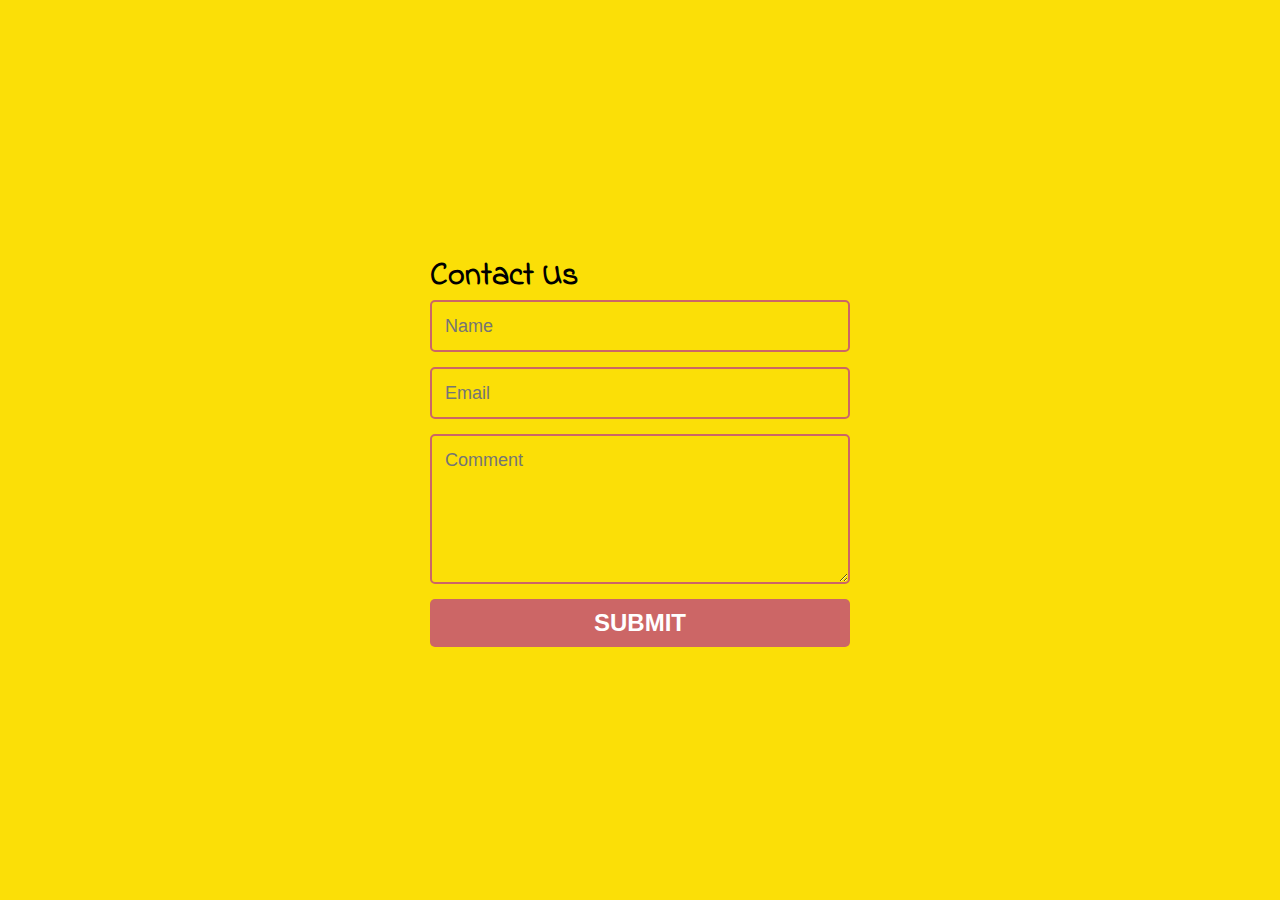
==== contact.html @ 7c8321bd "feat: add 'contact' new html and style (freefrontend.com)" ====
<!DOCTYPE html>
<html lang="en">
<head>
    <meta charset="UTF-8">
    <meta http-equiv="X-UA-Compatible" content="IE=edge">
    <meta name="viewport" content="width=device-width, initial-scale=1.0">
    <meta name="description" content="Rock Scissors Paper Lizard Spock game of chance">
    <meta name="keywords" content="rock, scissors, paper, lizard, spock">
    <link rel="icon" type="image/png" sizes="16*16" href="assets/images/trek.png">
    <link rel="stylesheet" href="assets/css/style.css">
    <title>Rock Paper Scissors Lizard Spock</title>
</head>
<body>
    <div id="signup">
        <form method="POST" action="https://formdump.codeinstitute.net/" class="form-section">
            <h2>Contact Us</h2>
            <input name="name" type="text" class="feedback-input" placeholder="Name" required />   
            <input name="email" type="text" class="feedback-input" placeholder="Email" required/>
            <textarea name="message" class="feedback-input" placeholder="Comment" required></textarea>
            <input type="submit" value="SUBMIT"/>
        </form>
    </div>
</body>
</html>
---- assets/css/style.css ----
@import url('https://fonts.googleapis.com/css2?family=Indie+Flower&family=Inknut+Antiqua&display=swap');

* {
  margin: 0;
  padding: 0;
  border: 0;
}

body {
  display: flex;
  justify-content: center;
  align-items: center;
  min-height: 100vh;
  font-family: Arial, Helvetica, sans-serif;
  background: #FBDF07 url("https://img.freepik.com/free-vector/wild-desert-landscape-daytime-scene_1308-50629.jpg?w=2000") no-repeat;
  background-size: cover;
}

/* Game-Area Settings*/
#game-area {
  width: 90%;
  text-align: center;
  background-color: burlywood;
}

/* Heading Settings */
header {
  background-color: rgb(0, 0, 0, 0.5);
  text-align: center;
  margin-bottom: 2rem;
}

h1 {
  font-family: 'Inknut Antiqua', serif;
  color: #FBDF07;
  padding: 1rem;
  text-transform: uppercase;
  font-size: 1rem;
  letter-spacing: .3rem;
}

h2 {
  font-family: 'Indie Flower', cursive;
  font-weight: bold;
  font-size: 2em;
}

h3 {
  margin-bottom: 1rem;
}

h4 {
  color: blue;
}

/* Images Styles */
.game-image {
  text-align: center;
  display: inline-block;
  margin-bottom: 1rem;
}

img {
  width: 80%
}

/* Button Styles */
.btn {
  font-family: 'Inknut Antiqua', serif;
  background-color: chocolate;
  padding: 0.25rem 0.4rem;
  margin: 0.3rem;
  color: #fff;
  border: 1px solid black;
  border-radius: 15px;
  font-size: 0.75rem;
  cursor: pointer;
}

.btn-press {
  /* margin: 3rem; */
  background-color: rgb(89, 42, 165);
}

/* The Modal*/
.modal {
  display: none;
  position: absolute;
  z-index: 1;
  padding-top: 100px;
  left: 0;
  top: 0;
  width: 100%;
  height: 100%;
  overflow-y: auto;
}

/* Modal Content */
.modal-content {
  background-color: #E6B325;
  margin: auto;
  padding: 20px;
  border: 1px solid #888;
  width: 40%;
  color: brown;
  text-align: center;
  max-height: 100vh;
}

/* The Close Modal Button */
.close {
  color: purple;
  float: right;
  font-size: 28px;
  font-weight: bold;
}

/* loser/winner modal styling */ 
.winner {
  background-color: rgb(178, 221, 20);
  margin: auto;
  padding: 20px;
  border: 1px solid #888;
  width: 40%;
  color: brown;    
}

.loser {
  background-color: rgb(197, 86, 52);
  margin: auto;
  padding: 20px;
  border: 1px solid #888;
  width: 40%;
  color: rgb(89, 42, 165);    
}

.about-button:hover,
.close:hover {
  color: brown;
  text-decoration: none;
  cursor: pointer;
}

.about-button {
  border: 2px solid black;
  cursor: pointer;
  background-color: #fff;
  border-radius: 15px;
  margin: 0 25% 8px 25%;
  padding: 8px 16px;
  /* letter-spacing: 0.5rem; */
  font-weight: bold;
}

.rules {
  color: #fff;
  font-family: 'Indie Flower', cursive;
}

/* footer styles */
footer {
  position: fixed;
  text-align: center;
  width: 100%;
  bottom: 0;
  left: 0;
  color: #fff;
  padding: 5px;
}

.fa-solid {
  color: #fff;
}

.bottom {
  margin: 0;
}
/* Media Queries */



@media screen and (min-width: 576px) {

  hi {
    font-size: 1.25rem;
  }

  #game-area {
    width: 60%;
  }

  p {
    margin-bottom: 0.8rem;
    font-size: 1.5rem;
  }

  h3 {
    font-size: 1.75rem;
  }

  .btn {
    padding: 0.35rem 1.25rem;
  }

}

@media screen and (min-width: 768px) {

  h1 {
    font-size: 1.65rem;
    word-spacing: 2rem;
  }
}

@media screen and (min-width: 992px) {

  #game-area {
    position: relative;
  }


  .about-button {
    position: absolute;
    right: 0;
    bottom: 0;
    margin: 5px;
  }
}

/* Contact form css */
family=Montserrat:400,700);

body { background:rgb(30,30,40); }
form { max-width:420px; margin:50px auto; }

.feedback-input {
  color:white;
  font-family: Helvetica, Arial, sans-serif;
  font-weight:500;
  font-size: 18px;
  border-radius: 5px;
  line-height: 22px;
  background-color: transparent;
  border:2px solid #CC6666;
  transition: all 0.3s;
  padding: 13px;
  margin-bottom: 15px;
  width:100%;
  box-sizing: border-box;
  outline:0;
}

.feedback-input:focus { border:2px solid #CC4949; }

textarea {
  height: 150px;
  line-height: 150%;
  resize:vertical;
}

[type="submit"] {
  font-family: 'Montserrat', Arial, Helvetica, sans-serif;
  width: 100%;
  background:#CC6666;
  border-radius:5px;
  border:0;
  cursor:pointer;
  color:white;
  font-size:24px;
  padding-top:10px;
  padding-bottom:10px;
  transition: all 0.3s;
  margin-top:-4px;
  font-weight:700;
}
[type="submit"]:hover { background:#CC4949; }
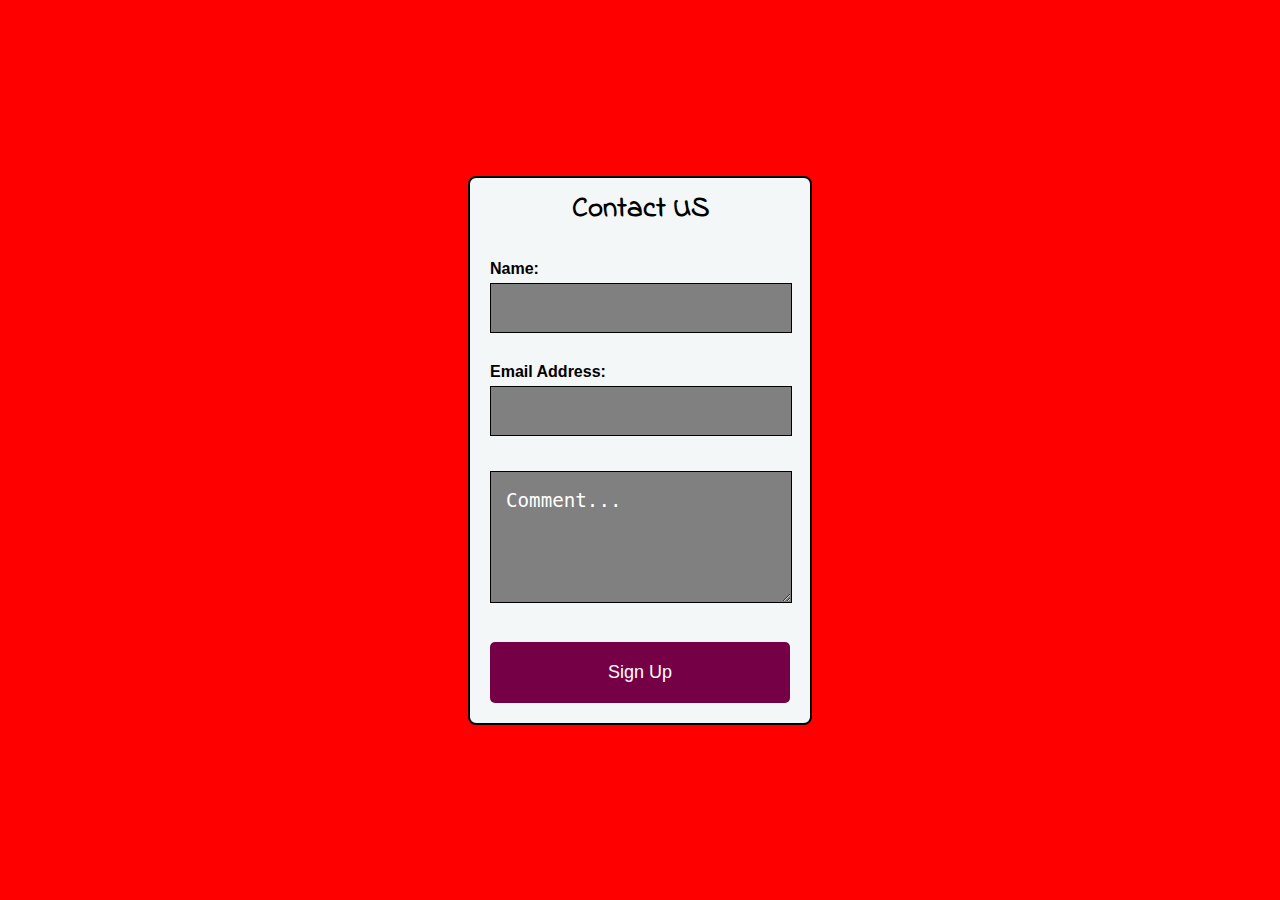
==== commit 76467ffb: "feat: add new contact page and styles" ====
--- a/contact.html
+++ b/contact.html
@@ -11,14 +11,19 @@
     <title>Rock Paper Scissors Lizard Spock</title>
 </head>
 <body>
-    <div id="signup">
-        <form method="POST" action="https://formdump.codeinstitute.net/" class="form-section">
-            <h2>Contact Us</h2>
-            <input name="name" type="text" class="feedback-input" placeholder="Name" required />   
-            <input name="email" type="text" class="feedback-input" placeholder="Email" required/>
-            <textarea name="message" class="feedback-input" placeholder="Comment" required></textarea>
-            <input type="submit" value="SUBMIT"/>
-        </form>
-    </div>
+    <section class="signup-container">
+        <div id="signup">
+            <form method="POST" action="https://formdump.codeinstitute.net/" class="form-section">
+                <h2>Contact US</h2>
+                <label for="fname">Name:</label>
+                <input type="text" id="fname" name="user_name" required>
+                <label for="email">Email Address:</label>
+                <input type="email" id="email" name="email_address" required>
+                <textarea type="text" name="message" class="feedback-input" placeholder="Comment..."
+                    required></textarea>
+                <button type="submit">Sign Up</button>
+            </form>
+        </div>
+    </section>
 </body>
 </html>--- a/assets/css/style.css
+++ b/assets/css/style.css
@@ -3,7 +3,7 @@
 * {
   margin: 0;
   padding: 0;
-  border: 0;
+  border: none;
 }
 
 body {
@@ -12,7 +12,7 @@
   align-items: center;
   min-height: 100vh;
   font-family: Arial, Helvetica, sans-serif;
-  background: #FBDF07 url("https://img.freepik.com/free-vector/wild-desert-landscape-daytime-scene_1308-50629.jpg?w=2000") no-repeat;
+  background: red url("https://img.freepik.com/free-vector/wild-desert-landscape-daytime-scene_1308-50629.jpg?w=2000") no-repeat;
   background-size: cover;
 }
 
@@ -20,7 +20,8 @@
 #game-area {
   width: 90%;
   text-align: center;
-  background-color: burlywood;
+  background-color: burlywood;  
+  margin: 2rem 0;
 }
 
 /* Heading Settings */
@@ -61,25 +62,27 @@
 }
 
 img {
-  width: 80%
+  width: 100%;
+  height: auto;
 }
 
 /* Button Styles */
 .btn {
   font-family: 'Inknut Antiqua', serif;
-  background-color: chocolate;
+  background-color: #c1bbc9;
   padding: 0.25rem 0.4rem;
   margin: 0.3rem;
-  color: #fff;
+  color: black;
   border: 1px solid black;
   border-radius: 15px;
   font-size: 0.75rem;
   cursor: pointer;
-}
-
-.btn-press {
-  /* margin: 3rem; */
-  background-color: rgb(89, 42, 165);
+  text-align: center;
+  width: 4.25rem;
+}
+
+.btn-press {  
+  background-color: #ff8000;
 }
 
 /* The Modal*/
@@ -115,9 +118,9 @@
   font-weight: bold;
 }
 
-/* loser/winner modal styling */ 
+/* loser/winner modal styles */ 
 .winner {
-  background-color: rgb(178, 221, 20);
+  background-color: green;
   margin: auto;
   padding: 20px;
   border: 1px solid #888;
@@ -134,6 +137,7 @@
   color: rgb(89, 42, 165);    
 }
 
+/* 'About' modal button styles */
 .about-button:hover,
 .close:hover {
   color: brown;
@@ -147,11 +151,37 @@
   background-color: #fff;
   border-radius: 15px;
   margin: 0 25% 8px 25%;
-  padding: 8px 16px;
-  /* letter-spacing: 0.5rem; */
+  padding: 8px 16px;  
   font-weight: bold;
 }
 
+/* Sound on/off button styles */
+.mute {
+  border: 2px solid black;
+  cursor: pointer;
+  background-color: #fff;
+  border-radius: 15px;
+  margin: 0 25% 8px 25%;
+  padding: 8px 16px;  
+  font-weight: bold;  
+}
+
+.fa-volume-xmark {
+  font-size: 1.5rem;
+  color: red;
+}
+
+.fa-music {  
+  font-size: 1.5rem;
+  color: green;
+}
+
+.fa-volume {  
+  font-size: 1.5rem;
+  color: #fff;
+}
+
+/* Instructions */
 .rules {
   color: #fff;
   font-family: 'Indie Flower', cursive;
@@ -165,24 +195,35 @@
   bottom: 0;
   left: 0;
   color: #fff;
-  padding: 5px;
-}
-
-.fa-solid {
+  padding: 0px;
+  background-color: black;  
+}
+
+.contact {
+  margin-bottom: 0.3rem;
+}
+
+.fa-envelope {
   color: #fff;
 }
 
+/* Instructions */
 .bottom {
   margin: 0;
-}
+  color: black;
+  font-weight: bold;
+}
+
+/* Display Final */
+.hide-result {
+  display: none;
+}
+
 /* Media Queries */
-
-
-
 @media screen and (min-width: 576px) {
 
-  hi {
-    font-size: 1.25rem;
+  h1 {
+    font-size: 1.25rem;   
   }
 
   #game-area {
@@ -197,19 +238,24 @@
   h3 {
     font-size: 1.75rem;
   }
+ 
+}
+
+@media screen and (min-width: 768px) {
+
+  h1 {
+    font-size: 1.6rem;
+    word-spacing: 2rem;
+  }
 
   .btn {
-    padding: 0.35rem 1.25rem;
-  }
-
-}
-
-@media screen and (min-width: 768px) {
-
-  h1 {
-    font-size: 1.65rem;
-    word-spacing: 2rem;
-  }
+    width: 5.75rem;
+  } 
+
+  img {
+    width: 80%;
+  }
+
 }
 
 @media screen and (min-width: 992px) {
@@ -217,7 +263,6 @@
   #game-area {
     position: relative;
   }
-
 
   .about-button {
     position: absolute;
@@ -225,52 +270,85 @@
     bottom: 0;
     margin: 5px;
   }
-}
-
-/* Contact form css */
-family=Montserrat:400,700);
-
-body { background:rgb(30,30,40); }
-form { max-width:420px; margin:50px auto; }
-
-.feedback-input {
-  color:white;
-  font-family: Helvetica, Arial, sans-serif;
-  font-weight:500;
-  font-size: 18px;
-  border-radius: 5px;
-  line-height: 22px;
-  background-color: transparent;
-  border:2px solid #CC6666;
-  transition: all 0.3s;
-  padding: 13px;
-  margin-bottom: 15px;
-  width:100%;
-  box-sizing: border-box;
-  outline:0;
-}
-
-.feedback-input:focus { border:2px solid #CC4949; }
-
-textarea {
-  height: 150px;
-  line-height: 150%;
-  resize:vertical;
-}
-
-[type="submit"] {
-  font-family: 'Montserrat', Arial, Helvetica, sans-serif;
-  width: 100%;
-  background:#CC6666;
-  border-radius:5px;
-  border:0;
-  cursor:pointer;
-  color:white;
-  font-size:24px;
-  padding-top:10px;
-  padding-bottom:10px;
-  transition: all 0.3s;
-  margin-top:-4px;
-  font-weight:700;
-}
-[type="submit"]:hover { background:#CC4949; }+
+  .mute {
+    position: absolute;
+    left: 0;
+    bottom: 0;
+    margin: 5px;
+  }
+
+ .hide-result {
+    display: block;
+  }
+
+}
+
+/* Contact form  */
+.signup-container {	
+	height: 600px;
+	width: 100%;
+	display: flex;
+	justify-content: center;
+	align-items: center;
+	position: relative;
+  }
+
+  label {
+	font-weight: 600;
+  }
+
+.form-section {
+	max-width: 300px;
+	margin: 0 auto;
+	padding: 10px 20px;
+	background: #f4f7f8;
+	border: 2px solid #000;
+	border-radius: 8px;
+  }
+  
+ .form-section > h2 {
+	margin: 0 0 30px 0;
+	text-align: center;
+	font-size: 180%;
+  }
+  
+  textarea,
+  input[type="text"],  
+  input[type="email"] {	
+	font-size: 16px;
+	font-weight: 400;
+	height: auto;	
+	margin-top: 5px;	
+	padding: 15px;
+	width: 90%;
+	background-color: #808080;
+	color: #000;	
+	margin-bottom: 30px;
+	border: 1px solid #000;
+  }
+  
+  button {
+	padding: 20px 40px;
+	color: #fff;
+	background-color: 	#760045;
+	font-size: 18px;
+	text-align: center;	
+	border-radius: 5px;
+	width: 100%;	
+	margin-bottom: 10px;
+	margin-top: 5px;
+  }
+ 
+  ::placeholder {
+    color: #fff;
+    font-size: 1.2rem;
+  }
+
+  textarea {
+    height: 100px;
+    line-height: 150%;
+    resize:vertical;
+    color: #fff;
+    font-size: 1.2rem;
+  }